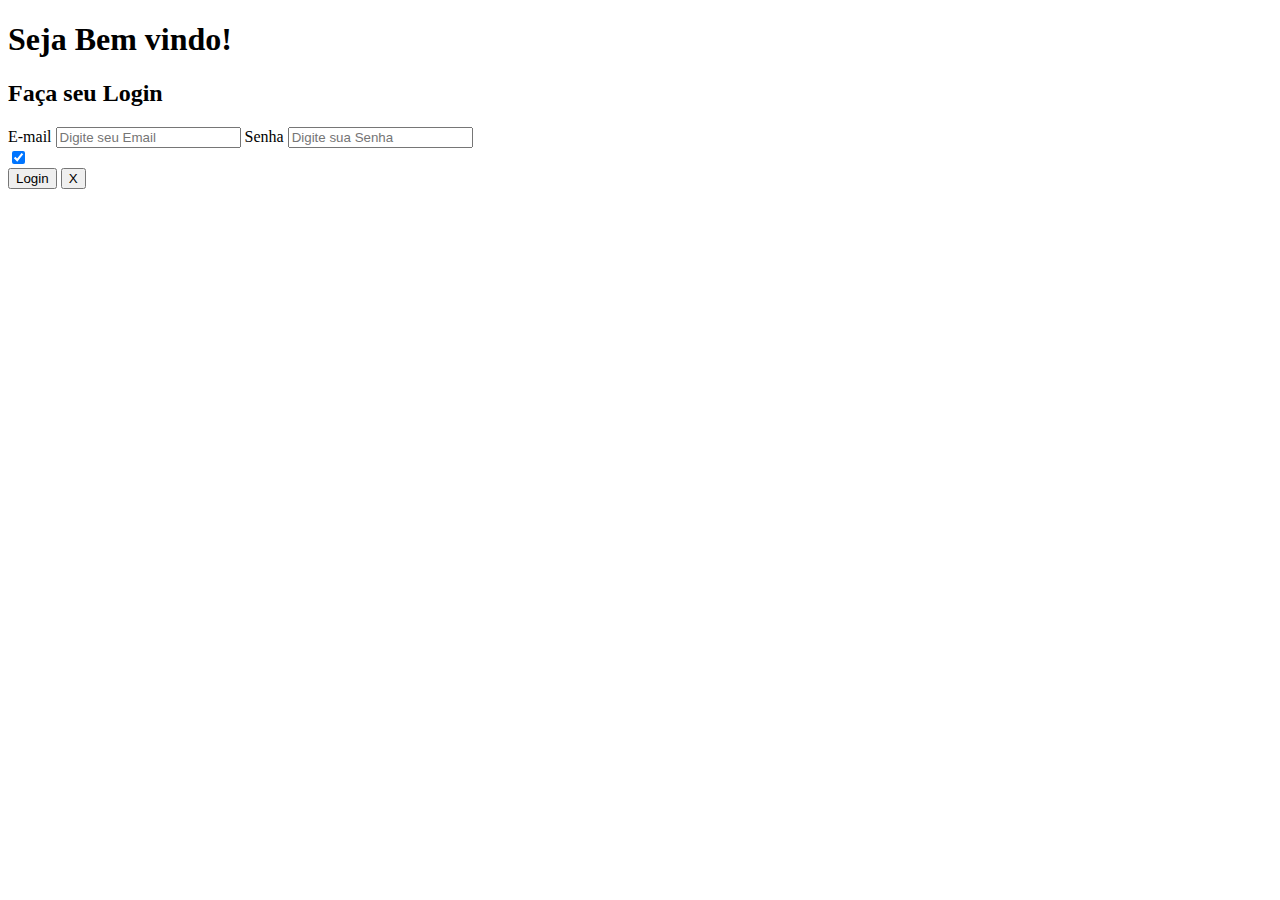
==== login.html @ 5fd75627 "Criando checkbox e botão de close" ====
<!DOCTYPE html>
<html lang="en">
<head>
    <meta charset="UTF-8">
    <meta name="viewport" content="width=device-width, initial-scale=1.0">
    <title>Login</title>
</head>
<body>
    <div>
        <h1>Seja Bem vindo!</h1>
        <h2>Faça seu Login</h2>
    </div>
    <div class="grupoform">
        <label for="IDemail">E-mail</label>
        <input type="email" placeholder="Digite seu Email">

        <label for="IDsenha">Senha<label>
        <input type="password"
             name="txtSenha"
             id="IDsenha"
             placeholder="Digite sua Senha">
    </div>
    <div>
        <input type="checkbox" name="txtLembar" id="idLembar" value="lembrete" checked>
    </div>

    <button id="buttonlog">Login</button>

    <button id="closePage"> X </button>
</body>
</html>
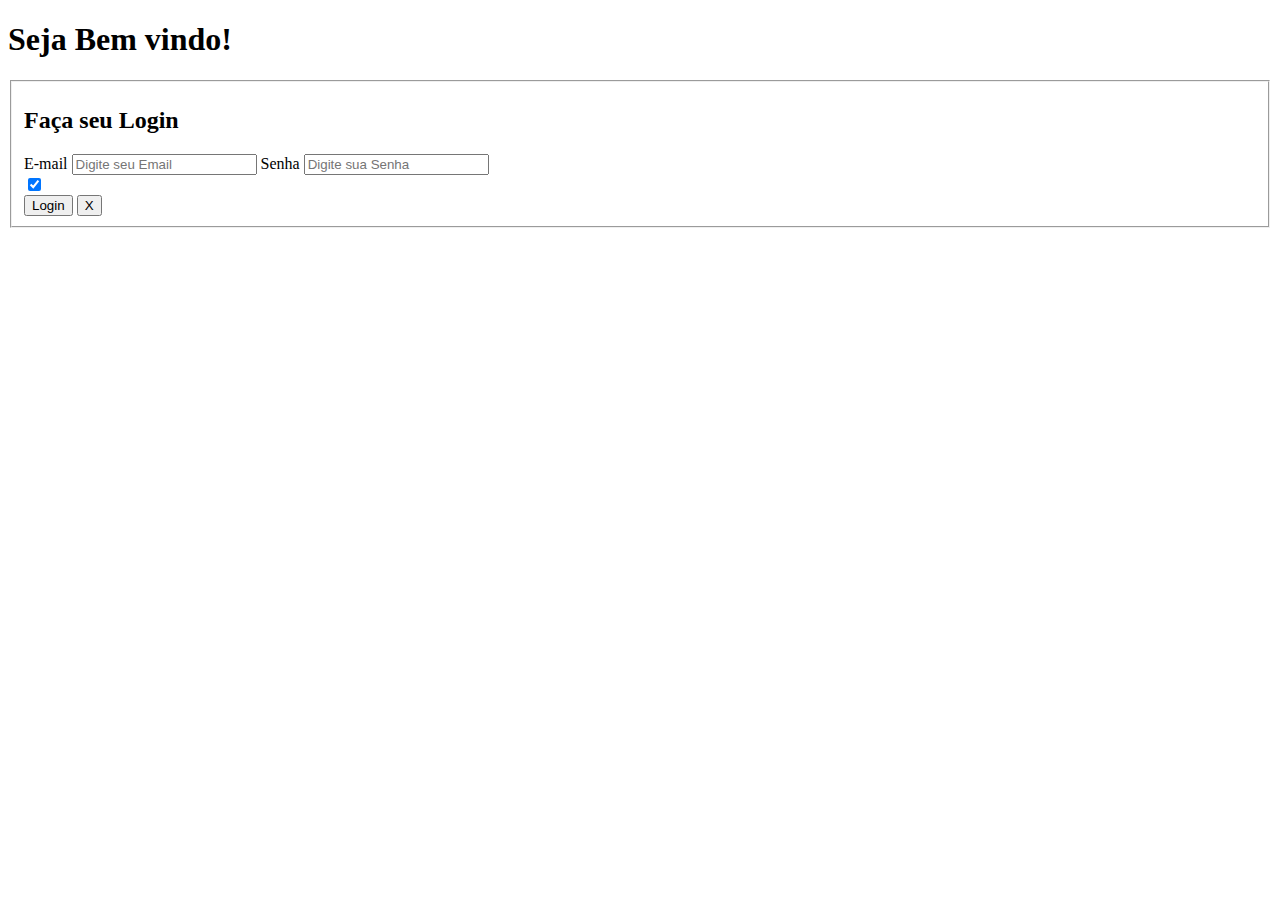
==== commit c8f339cb: "adicionando fieldset" ====
--- a/login.html
+++ b/login.html
@@ -8,8 +8,11 @@
 <body>
     <div>
         <h1>Seja Bem vindo!</h1>
-        <h2>Faça seu Login</h2>
     </div>
+    <fieldset>
+        <div>
+            <h2>Faça seu Login</h2>
+        </div>
     <div class="grupoform">
         <label for="IDemail">E-mail</label>
         <input type="email" placeholder="Digite seu Email">
@@ -27,5 +30,6 @@
     <button id="buttonlog">Login</button>
 
     <button id="closePage"> X </button>
+    </fieldset>
 </body>
 </html>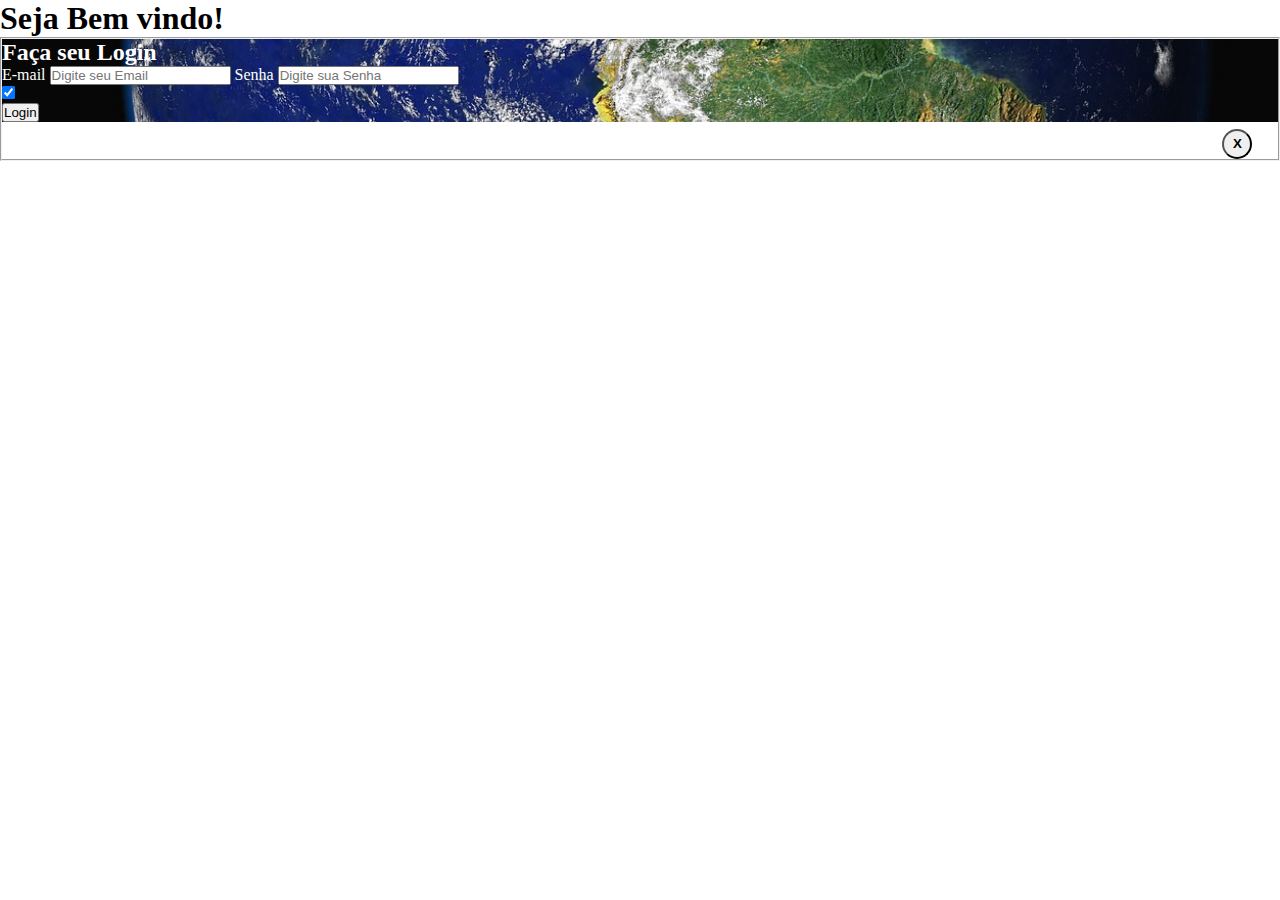
==== commit 72a929f2: "Add imagem e estilizando o form" ====
--- a/login.html
+++ b/login.html
@@ -3,6 +3,7 @@
 <head>
     <meta charset="UTF-8">
     <meta name="viewport" content="width=device-width, initial-scale=1.0">
+    <link rel="stylesheet" href="./style.css">
     <title>Login</title>
 </head>
 <body>
@@ -10,18 +11,16 @@
         <h1>Seja Bem vindo!</h1>
     </div>
     <fieldset>
+    <div id="imagem">
         <div>
             <h2>Faça seu Login</h2>
         </div>
-    <div class="grupoform">
+    <div class="form-group" id="grupoform">
         <label for="IDemail">E-mail</label>
         <input type="email" placeholder="Digite seu Email">
 
         <label for="IDsenha">Senha<label>
-        <input type="password"
-             name="txtSenha"
-             id="IDsenha"
-             placeholder="Digite sua Senha">
+        <input type="password"name="txtSenha"id="IDsenha"placeholder="Digite sua Senha">
     </div>
     <div>
         <input type="checkbox" name="txtLembar" id="idLembar" value="lembrete" checked>
@@ -31,5 +30,6 @@
 
     <button id="closePage"> X </button>
     </fieldset>
+    </div>
 </body>
 </html>--- a/style.css
+++ b/style.css
@@ -0,0 +1,29 @@
+*{
+    margin: 0;
+    padding: 0;
+    box-sizing: border-box;
+}
+
+#closePage{
+    float: right;
+    margin:2% 2% 0 0;
+    border-radius: 100%;
+    width: 30px;
+    height: 30px;
+    font-weight: bold;
+    transition: 0.5s;
+    color: black;
+    cursor: pointer;
+}
+
+#imagem {
+    background-image: url("/img/earth-11015_1280.jpg");
+    background-position: center;
+    background-repeat: no-repeat;
+    background-size: cover; /* ou outro valor como 'contain' */
+}
+
+#grupoform, h2{
+    font-family: bold;
+    color: white;
+}
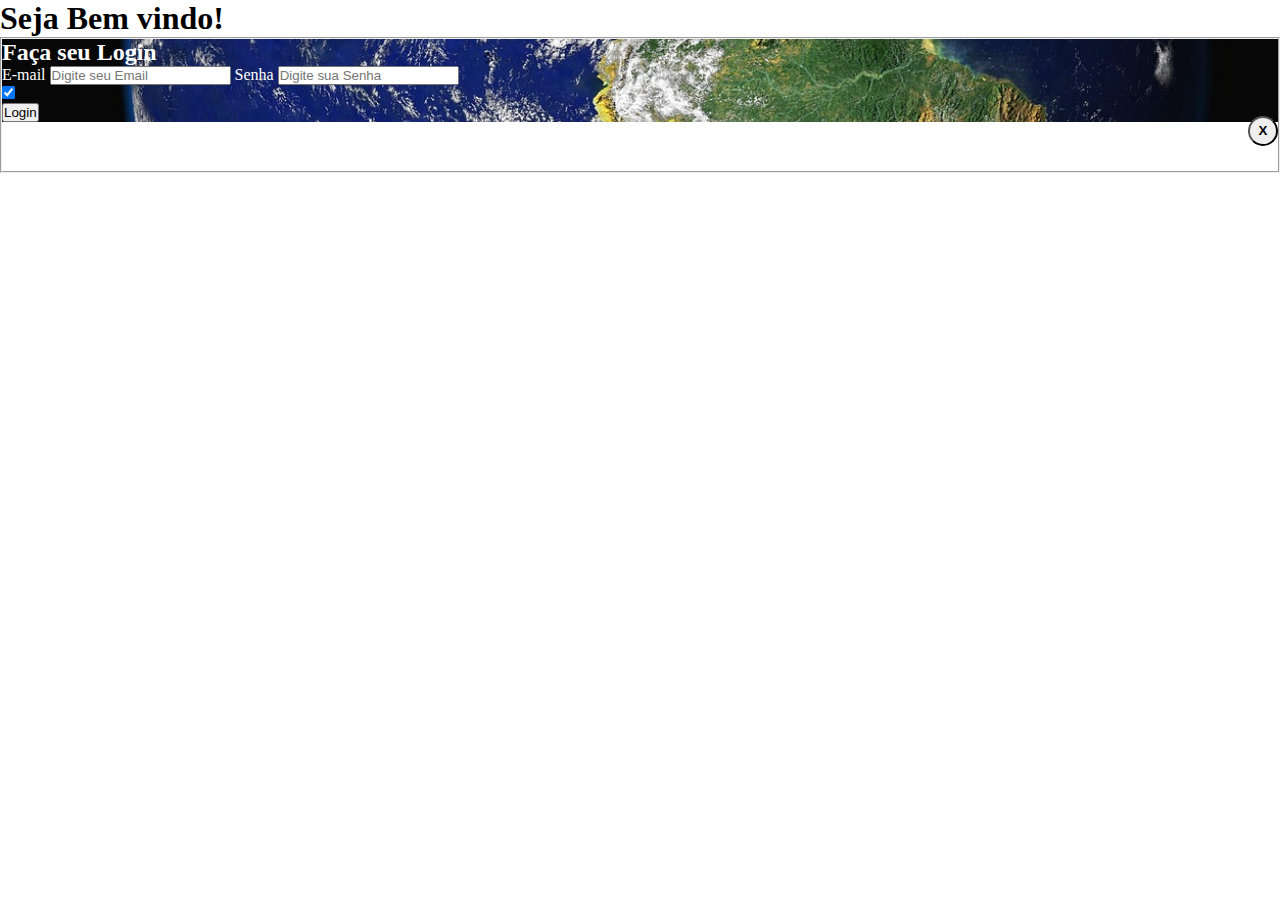
==== commit 8818db4f: "corrigindo erros" ====
--- a/login.html
+++ b/login.html
@@ -29,6 +29,7 @@
     <button id="buttonlog">Login</button>
 
     <button id="closePage"> X </button>
+    
     </fieldset>
     </div>
 </body>
--- a/style.css
+++ b/style.css
@@ -6,7 +6,7 @@
 
 #closePage{
     float: right;
-    margin:2% 2% 0 0;
+    margin:1% 0 2% 5%;
     border-radius: 100%;
     width: 30px;
     height: 30px;
@@ -14,13 +14,14 @@
     transition: 0.5s;
     color: black;
     cursor: pointer;
+    position: relative;
 }
 
 #imagem {
     background-image: url("/img/earth-11015_1280.jpg");
     background-position: center;
     background-repeat: no-repeat;
-    background-size: cover; /* ou outro valor como 'contain' */
+    background-size: cover;
 }
 
 #grupoform, h2{
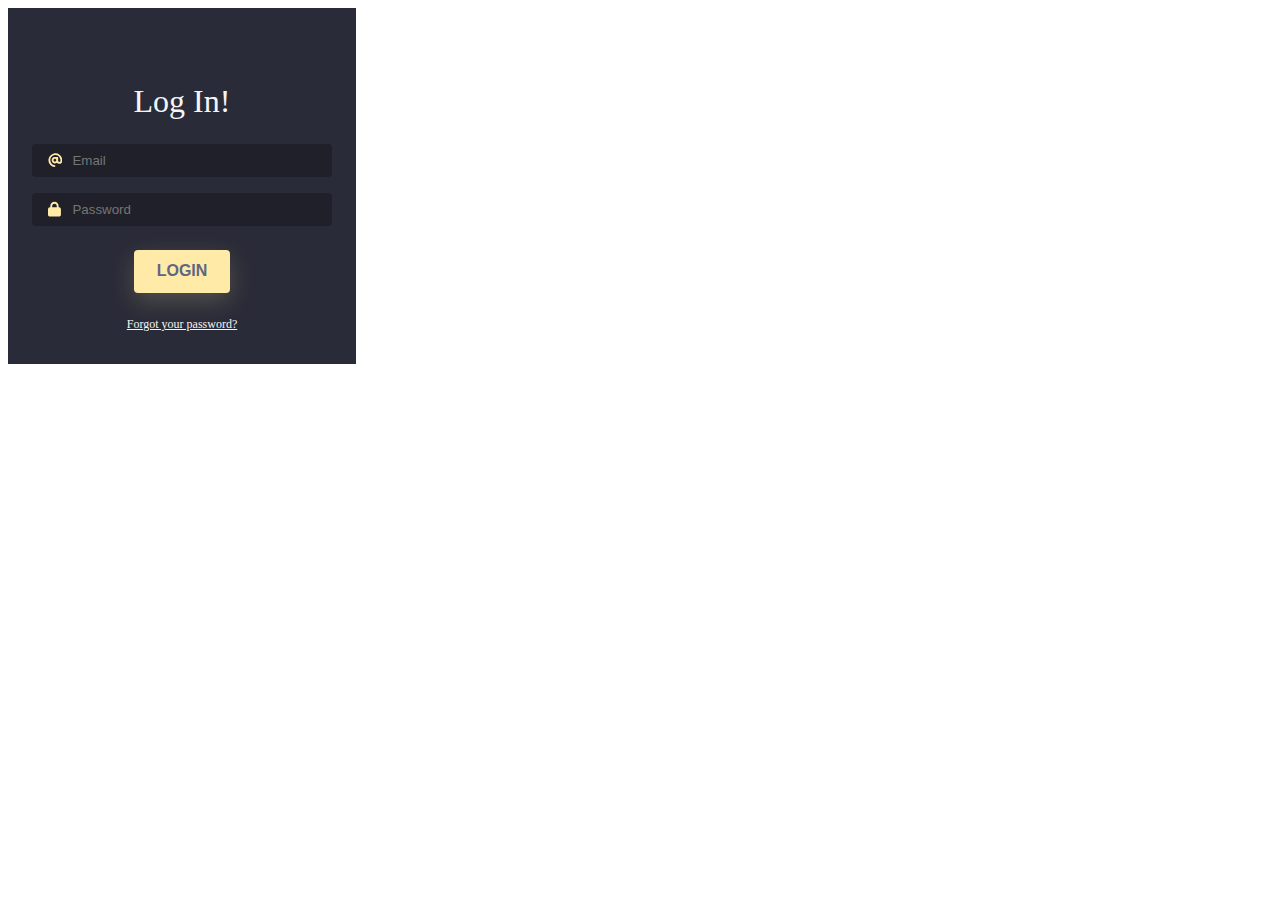
==== commit 277b6891: "Atualizando a pagina e criando estilos." ====
--- a/login.html
+++ b/login.html
@@ -7,30 +7,22 @@
     <title>Login</title>
 </head>
 <body>
-    <div>
-        <h1>Seja Bem vindo!</h1>
-    </div>
-    <fieldset>
-    <div id="imagem">
-        <div>
-            <h2>Faça seu Login</h2>
-        </div>
-    <div class="form-group" id="grupoform">
-        <label for="IDemail">E-mail</label>
-        <input type="email" placeholder="Digite seu Email">
-
-        <label for="IDsenha">Senha<label>
-        <input type="password"name="txtSenha"id="IDsenha"placeholder="Digite sua Senha">
-    </div>
-    <div>
-        <input type="checkbox" name="txtLembar" id="idLembar" value="lembrete" checked>
-    </div>
-
-    <button id="buttonlog">Login</button>
-
-    <button id="closePage"> X </button>
-    
-    </fieldset>
-    </div>
+    <div class="card">
+        <h4 class="title">Log In!</h4>
+        <form>
+          <div class="field">
+            <svg class="input-icon" viewBox="0 0 500 500" xmlns="http://www.w3.org/2000/svg">
+            <path d="M207.8 20.73c-93.45 18.32-168.7 93.66-187 187.1c-27.64 140.9 68.65 266.2 199.1 285.1c19.01 2.888 36.17-12.26 36.17-31.49l.0001-.6631c0-15.74-11.44-28.88-26.84-31.24c-84.35-12.98-149.2-86.13-149.2-174.2c0-102.9 88.61-185.5 193.4-175.4c91.54 8.869 158.6 91.25 158.6 183.2l0 16.16c0 22.09-17.94 40.05-40 40.05s-40.01-17.96-40.01-40.05v-120.1c0-8.847-7.161-16.02-16.01-16.02l-31.98 .0036c-7.299 0-13.2 4.992-15.12 11.68c-24.85-12.15-54.24-16.38-86.06-5.106c-38.75 13.73-68.12 48.91-73.72 89.64c-9.483 69.01 43.81 128 110.9 128c26.44 0 50.43-9.544 69.59-24.88c24 31.3 65.23 48.69 109.4 37.49C465.2 369.3 496 324.1 495.1 277.2V256.3C495.1 107.1 361.2-9.332 207.8 20.73zM239.1 304.3c-26.47 0-48-21.56-48-48.05s21.53-48.05 48-48.05s48 21.56 48 48.05S266.5 304.3 239.1 304.3z"></path></svg>
+            <input autocomplete="off" id="logemail" placeholder="Email" class="input-field" name="logemail" type="email">
+          </div>
+          <div class="field">
+            <svg class="input-icon" viewBox="0 0 500 500" xmlns="http://www.w3.org/2000/svg">
+            <path d="M80 192V144C80 64.47 144.5 0 224 0C303.5 0 368 64.47 368 144V192H384C419.3 192 448 220.7 448 256V448C448 483.3 419.3 512 384 512H64C28.65 512 0 483.3 0 448V256C0 220.7 28.65 192 64 192H80zM144 192H304V144C304 99.82 268.2 64 224 64C179.8 64 144 99.82 144 144V192z"></path></svg>
+            <input autocomplete="off" id="logpass" placeholder="Password" class="input-field" name="logpass" type="password">
+          </div>
+          <button class="btn" type="submit">Login</button>
+          <a href="#" class="btn-link">Forgot your password?</a>
+        </form>
+      </div>
 </body>
 </html>--- a/style.css
+++ b/style.css
@@ -1,30 +1,101 @@
-*{
-    margin: 0;
-    padding: 0;
-    box-sizing: border-box;
-}
-
-#closePage{
-    float: right;
-    margin:1% 0 2% 5%;
-    border-radius: 100%;
-    width: 30px;
-    height: 30px;
+.card {
+    width: 190px;
+    padding: 1.9rem 1.2rem;
+    text-align: center;
+    background: #2a2b38;
+   }
+   
+   /*Inputs*/
+   .field {
+    margin-top: .5rem;
+    display: flex;
+    align-items: center;
+    justify-content: center;
+    gap: .5em;
+    background-color: #1f2029;
+    border-radius: 4px;
+    padding: .5em 1em;
+   }
+   
+   .input-icon {
+    height: 1em;
+    width: 1em;
+    fill: #ffeba7;
+   }
+   
+   .input-field {
+    background: none;
+    border: none;
+    outline: none;
+    width: 100%;
+    color: #d3d3d3;
+   }
+   
+   /*Text*/
+   .title {
+    margin-bottom: 1rem;
+    font-size: 1.5em;
+    font-weight: 500;
+    color: #f5f5f5;
+   }
+   
+   /*Buttons*/
+   .btn {
+    margin: 1rem;
+    border: none;
+    border-radius: 4px;
     font-weight: bold;
-    transition: 0.5s;
-    color: black;
-    cursor: pointer;
-    position: relative;
-}
-
-#imagem {
-    background-image: url("/img/earth-11015_1280.jpg");
-    background-position: center;
-    background-repeat: no-repeat;
-    background-size: cover;
-}
-
-#grupoform, h2{
-    font-family: bold;
-    color: white;
-}
+    font-size: .8em;
+    text-transform: uppercase;
+    padding: 0.6em 1.2em;
+    background-color: #ffeba7;
+    color: #5e6681;
+    box-shadow: 0 8px 24px 0 rgb(255 235 167 / 20%);
+    transition: all .3s ease-in-out;
+   }
+   
+   .btn-link {
+    color: #f5f5f5;
+    display: block;
+    font-size: .75em;
+    transition: color .3s ease-out;
+   }
+   
+   /*Hover & focus*/
+   .field input:focus::placeholder {
+    opacity: 0;
+    transition: opacity .3s;
+   }
+   
+   .btn:hover {
+    background-color: #5e6681;
+    color: #ffeba7;
+    box-shadow: 0 8px 24px 0 rgb(16 39 112 / 20%);
+   }
+   
+   .btn-link:hover {
+    color: #ffeba7;
+   }
+   /* Estilos para telas maiores que 768px (desktop) */
+@media screen and (min-width: 768px) {
+    .card {
+      width: 300px; /* Ajuste o tamanho conforme necessário para desktop */
+      padding: 2rem 1.5rem; /* Ajuste o padding conforme necessário */
+    }
+  
+    .field {
+      margin-top: 1rem; /* Ajuste conforme necessário */
+    }
+  
+    .title {
+      font-size: 2em; /* Ajuste o tamanho da fonte conforme necessário */
+      margin-bottom: 1.5rem; /* Ajuste conforme necessário */
+    }
+  
+    .btn {
+      margin: 1.5rem; /* Ajuste conforme necessário */
+      font-size: 1em; /* Ajuste conforme necessário */
+      padding: 0.8em 1.4em; /* Ajuste conforme necessário */
+    }
+  }
+  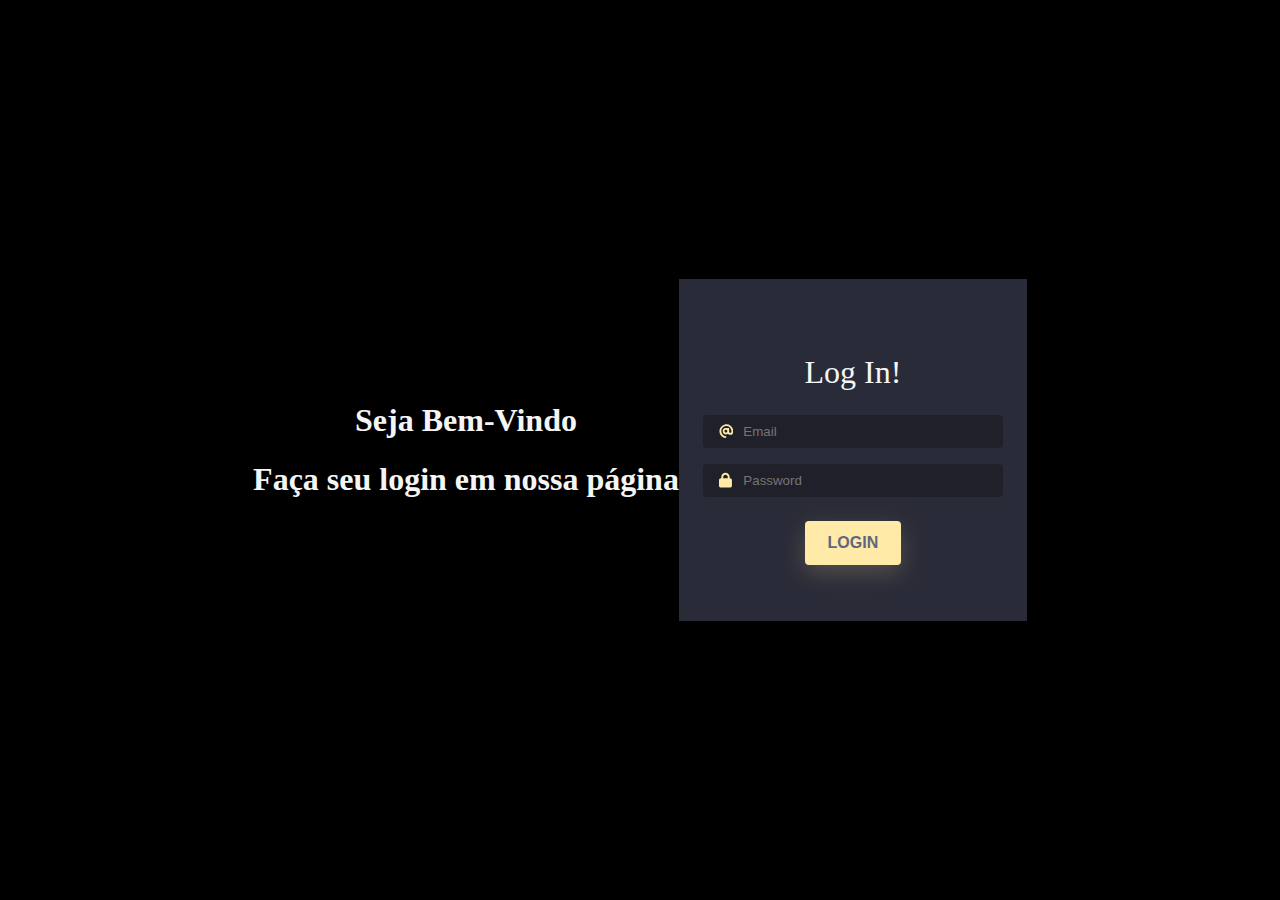
==== commit a280f102: "alterações no css e html do login" ====
--- a/login.html
+++ b/login.html
@@ -1,28 +1,41 @@
 <!DOCTYPE html>
-<html lang="en">
+<html lang="pt-br">
 <head>
-    <meta charset="UTF-8">
-    <meta name="viewport" content="width=device-width, initial-scale=1.0">
-    <link rel="stylesheet" href="./style.css">
-    <title>Login</title>
+<meta charset="UTF-8">
+<meta name="viewport" content="width=device-width, initial-scale=1.0">
+<title>Login cp 3 </title>
+<link rel="stylesheet" href="./style.css"> 
+
+<header>
+<h1 class="Bem-vindos">Seja Bem-Vindo</h1>
+<h1 class="Faça">Faça seu login em nossa página </h1>
+</header>
+
 </head>
+
 <body>
-    <div class="card">
-        <h4 class="title">Log In!</h4>
-        <form>
-          <div class="field">
-            <svg class="input-icon" viewBox="0 0 500 500" xmlns="http://www.w3.org/2000/svg">
-            <path d="M207.8 20.73c-93.45 18.32-168.7 93.66-187 187.1c-27.64 140.9 68.65 266.2 199.1 285.1c19.01 2.888 36.17-12.26 36.17-31.49l.0001-.6631c0-15.74-11.44-28.88-26.84-31.24c-84.35-12.98-149.2-86.13-149.2-174.2c0-102.9 88.61-185.5 193.4-175.4c91.54 8.869 158.6 91.25 158.6 183.2l0 16.16c0 22.09-17.94 40.05-40 40.05s-40.01-17.96-40.01-40.05v-120.1c0-8.847-7.161-16.02-16.01-16.02l-31.98 .0036c-7.299 0-13.2 4.992-15.12 11.68c-24.85-12.15-54.24-16.38-86.06-5.106c-38.75 13.73-68.12 48.91-73.72 89.64c-9.483 69.01 43.81 128 110.9 128c26.44 0 50.43-9.544 69.59-24.88c24 31.3 65.23 48.69 109.4 37.49C465.2 369.3 496 324.1 495.1 277.2V256.3C495.1 107.1 361.2-9.332 207.8 20.73zM239.1 304.3c-26.47 0-48-21.56-48-48.05s21.53-48.05 48-48.05s48 21.56 48 48.05S266.5 304.3 239.1 304.3z"></path></svg>
-            <input autocomplete="off" id="logemail" placeholder="Email" class="input-field" name="logemail" type="email">
-          </div>
-          <div class="field">
-            <svg class="input-icon" viewBox="0 0 500 500" xmlns="http://www.w3.org/2000/svg">
-            <path d="M80 192V144C80 64.47 144.5 0 224 0C303.5 0 368 64.47 368 144V192H384C419.3 192 448 220.7 448 256V448C448 483.3 419.3 512 384 512H64C28.65 512 0 483.3 0 448V256C0 220.7 28.65 192 64 192H80zM144 192H304V144C304 99.82 268.2 64 224 64C179.8 64 144 99.82 144 144V192z"></path></svg>
-            <input autocomplete="off" id="logpass" placeholder="Password" class="input-field" name="logpass" type="password">
-          </div>
-          <button class="btn" type="submit">Login</button>
-          <a href="#" class="btn-link">Forgot your password?</a>
-        </form>
+
+
+<section class="mini login"></section>
+  <div class="card">
+    <h4 class="title">Log In!</h4>
+    <form>
+      <div class="field">
+        <svg class="input-icon" viewBox="0 0 500 500" xmlns="http://www.w3.org/2000/svg">
+        <path d="M207.8 20.73c-93.45 18.32-168.7 93.66-187 187.1c-27.64 140.9 68.65 266.2 199.1 285.1c19.01 2.888 36.17-12.26 36.17-31.49l.0001-.6631c0-15.74-11.44-28.88-26.84-31.24c-84.35-12.98-149.2-86.13-149.2-174.2c0-102.9 88.61-185.5 193.4-175.4c91.54 8.869 158.6 91.25 158.6 183.2l0 16.16c0 22.09-17.94 40.05-40 40.05s-40.01-17.96-40.01-40.05v-120.1c0-8.847-7.161-16.02-16.01-16.02l-31.98 .0036c-7.299 0-13.2 4.992-15.12 11.68c-24.85-12.15-54.24-16.38-86.06-5.106c-38.75 13.73-68.12 48.91-73.72 89.64c-9.483 69.01 43.81 128 110.9 128c26.44 0 50.43-9.544 69.59-24.88c24 31.3 65.23 48.69 109.4 37.49C465.2 369.3 496 324.1 495.1 277.2V256.3C495.1 107.1 361.2-9.332 207.8 20.73zM239.1 304.3c-26.47 0-48-21.56-48-48.05s21.53-48.05 48-48.05s48 21.56 48 48.05S266.5 304.3 239.1 304.3z"></path></svg>
+        <input autocomplete="off" id="logemail" placeholder="Email" class="input-field" name="logemail" type="email">
       </div>
+      <div class="field">
+        <svg class="input-icon" viewBox="0 0 500 500" xmlns="http://www.w3.org/2000/svg">
+        <path d="M80 192V144C80 64.47 144.5 0 224 0C303.5 0 368 64.47 368 144V192H384C419.3 192 448 220.7 448 256V448C448 483.3 419.3 512 384 512H64C28.65 512 0 483.3 0 448V256C0 220.7 28.65 192 64 192H80zM144 192H304V144C304 99.82 268.2 64 224 64C179.8 64 144 99.82 144 144V192z"></path></svg>
+        <input autocomplete="off" id="logpass" placeholder="Password" class="input-field" name="logpass" type="password">
+      </div>
+      <button class="btn" type="submit">Login</button>
+     
+    </form>
+  </div>
+ 
+
+
 </body>
-</html>+</html>
--- a/style.css
+++ b/style.css
@@ -1,5 +1,26 @@
+header{
+  text-align: center;
+  color: #f5f5f5;
+}
+html, body {
+  height: 100%;
+  margin: 0;
+  display: flex;
+  justify-content: center;
+  align-items: center;
+  background-color: #000000;
+}
+.Bem-vindos {
+  text-align: center;
+  background-color: #000000;
+}
 .card {
-    width: 190px;
+  margin: auto;
+}
+
+
+.card {
+    width: 300px;
     padding: 1.9rem 1.2rem;
     text-align: center;
     background: #2a2b38;
